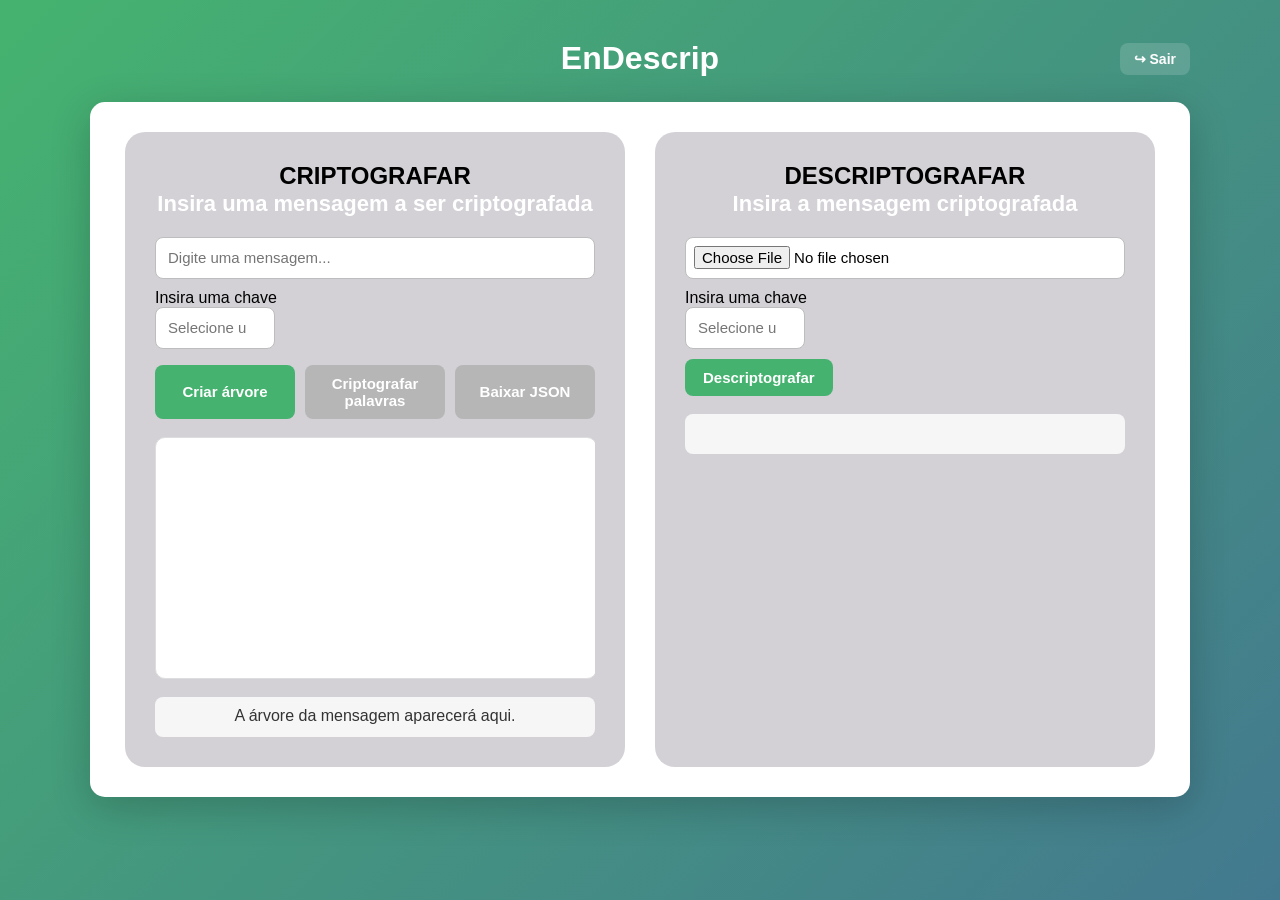
==== index.html @ b4b7b2c1 "Add files via upload" ====
<!DOCTYPE html>
<html lang="pt-BR">
<head>
    <meta charset="UTF-8">
    <meta name="viewport" content="width=device-width, initial-scale=1.0">
    <title>EnDescrip</title>
    <link rel="stylesheet" href="style.css">
</head>
<body>

    <div class="topbar">
        <h1 id="header">EnDescrip</h1>
        <a class="link-out" href="login.html">↪ Sair</a>
    </div>

    <div class="container">
        <!-- Criptografia -->
        <div class="encrypt">
            <div class="encrypt-header">
                <h2>CRIPTOGRAFAR</h2>
                <div class="encrypt-title">
                    Insira uma mensagem a ser criptografada
                </div>
            </div>

            <div>
                <input type="text" id="mensagem" placeholder="Digite uma mensagem...">
                <div>
                    <p>Insira uma chave</p>
                    <input type="number" class="chave" id="chaveCrypt" placeholder="Selecione uma chave">
                </div>

                <div class="btn-row">
                    <button id="criarArvore">Criar árvore</button>
                    <button id="botaoEncriptar" disabled>Criptografar palavras</button>
                    <button id="baixarJSON" disabled>Baixar JSON</button>
                </div>
            </div>

            <div class="canvas-wrap"><canvas id="canvasArvore" width="440" height="240"></canvas></div>
            <div id="resultadoCrypt">A árvore da mensagem aparecerá aqui.</div>
        </div>

        <!-- Descriptografia -->
        <div class="decrypt">
            <div class="decrypt-header">
                <h2>DESCRIPTOGRAFAR</h2>
                <div class="decrypt-title">
                    Insira a mensagem criptografada
                </div>
            </div>
            <div>
                <input type="file" id="arquivoMensagem" accept=".json">
                <div>
                    <p>Insira uma chave</p>
                    <input type="number" class="chave" id="chaveDecrypt" placeholder="Selecione uma chave">
                </div>
                <button id="descriptografar">
                    Descriptografar
                </button>
            </div>
            <div id="resultadoDecrypt"></div>
        </div>
    </div>
    <script src="script.js"></script>
</body>
</html>
---- style.css ----
* {
    margin: 0;
    padding: 0;
    box-sizing: border-box;
}

body {
    font-family: "Segoe UI", Tahoma, Geneva, Verdana, sans-serif;
    background: linear-gradient(135deg, #45b36f 0%, #43798f 100%);
    min-height: 100vh;
    padding: 40px 20px;
}

/* ===== Topo da página do app ===== */
.topbar {
    max-width: 1100px;
    margin: 0 auto 25px;
    display: flex;
    align-items: center;
    justify-content: center;
    position: relative;
}

#header {
    text-align: center;
    color: white;
}

.link-out {
    position: absolute;
    right: 0;
    color: white;
    text-decoration: none;
    font-weight: 600;
    font-size: 14px;
    background: rgba(255, 255, 255, 0.15);
    padding: 8px 14px;
    border-radius: 8px;
}
.link-out:hover { background: rgba(255, 255, 255, 0.28); }

/* ===== Painéis Criptografar / Descriptografar ===== */
.container {
    display: flex;
    gap: 30px;
    max-width: 1100px;
    margin: 0 auto;
    justify-content: center;
    background: white;
    border-radius: 15px;
    padding: 30px;
    box-shadow: 0 10px 40px rgba(0, 0, 0, 0.2);
    flex-wrap: wrap;
}

.encrypt,
.decrypt {
    background-color: #9d97a371;
    border-radius: 20px;
    width: 500px;
    min-height: 500px;
    padding: 30px;
    display: flex;
    flex-direction: column;
    align-items: center;
    gap: 18px;
}

.encrypt-header,
.decrypt-header {
    width: 100%;
    text-align: center;
}

.encrypt-title,
.decrypt-title {
    font-size: 22px;
    font-weight: 600;
    color: #ffffff;
    line-height: 1.3;
}

.encrypt > div:not(.canvas-wrap),
.decrypt > div {
    width: 100%;
}

input {
    height: 42px;
    width: 100%;
    padding: 0 12px;
    border: 1px solid #bdbdbd;
    border-radius: 8px;
    background-color: white;
    font-size: 15px;
    outline: none;
    transition: 0.2s;
    margin-bottom: 10px;
}

input:focus {
    border-color: #45b36f;
    box-shadow: 0 0 0 3px rgba(69, 179, 111, 0.2);
}

.chave { width: 120px; }

button {
    border: none;
    color: white;
    font-size: 15px;
    font-weight: 600;
    background-color: #45b36f;
    border-radius: 8px;
    padding: 10px 18px;
    cursor: pointer;
    transition: background-color 0.2s, transform 0.1s;
}

button:hover { background-color: #37965c; }
button:active { transform: scale(0.97); }
button:disabled { background-color: #b6b6b6; cursor: not-allowed; }

.btn-row {
    display: flex;
    gap: 10px;
    flex-wrap: wrap;
    margin-top: 6px;
}
.btn-row button { flex: 1; min-width: 130px; }

.canvas-wrap { width: 100%; overflow-x: auto; }
#canvasArvore {
    background: white;
    border-radius: 10px;
    border: 1px solid #ddd;
    display: block;
    margin: 0 auto;
}

#resultadoCrypt,
#resultadoDecrypt {
    width: 100%;
    min-height: 40px;
    padding: 10px;
    background-color: rgba(255, 255, 255, 0.8);
    border-radius: 8px;
    color: #333;
    word-break: break-word;
    text-align: center;
}

input[type="file"] { padding: 8px; cursor: pointer; }

/* ===== Tela de login ===== */
.screen.center {
    min-height: 100vh;
    display: flex;
    align-items: center;
    justify-content: center;
}

.card.auth {
    background: white;
    border-radius: 15px;
    padding: 40px;
    width: 100%;
    max-width: 380px;
    box-shadow: 0 10px 40px rgba(0, 0, 0, 0.2);
}

.card.auth .brand {
    font-size: 26px;
    font-weight: 700;
    text-align: center;
    color: #37965c;
    margin-bottom: 4px;
}

.card.auth .subtitle {
    text-align: center;
    color: #777;
    margin-bottom: 20px;
    font-size: 14px;
}

.card.auth label {
    display: block;
    font-size: 13px;
    font-weight: 600;
    color: #555;
    margin: 14px 0 6px;
}

.hidden { display: none !important; }

.msg.error {
    background: #ffe1e1;
    color: #b23838;
    padding: 8px 12px;
    border-radius: 8px;
    font-size: 13px;
    margin-bottom: 10px;
}

.btn.primary.wide { width: 100%; margin-top: 22px; }

.hint {
    margin-top: 18px;
    text-align: center;
    font-size: 12px;
    color: #999;
}

/* ===== Responsivo ===== */
@media (max-width: 1000px) {
    .container { flex-direction: column; align-items: center; }
    .encrypt, .decrypt { width: 100%; max-width: 500px; }
}

@media (max-width: 600px) {
    body { padding: 20px 10px; }
    .container { padding: 15px; }
    .encrypt, .decrypt { min-height: auto; padding: 20px; }
    .encrypt-title, .decrypt-title { font-size: 18px; }
    .topbar { flex-direction: column; gap: 10px; }
    .link-out { position: static; }
}
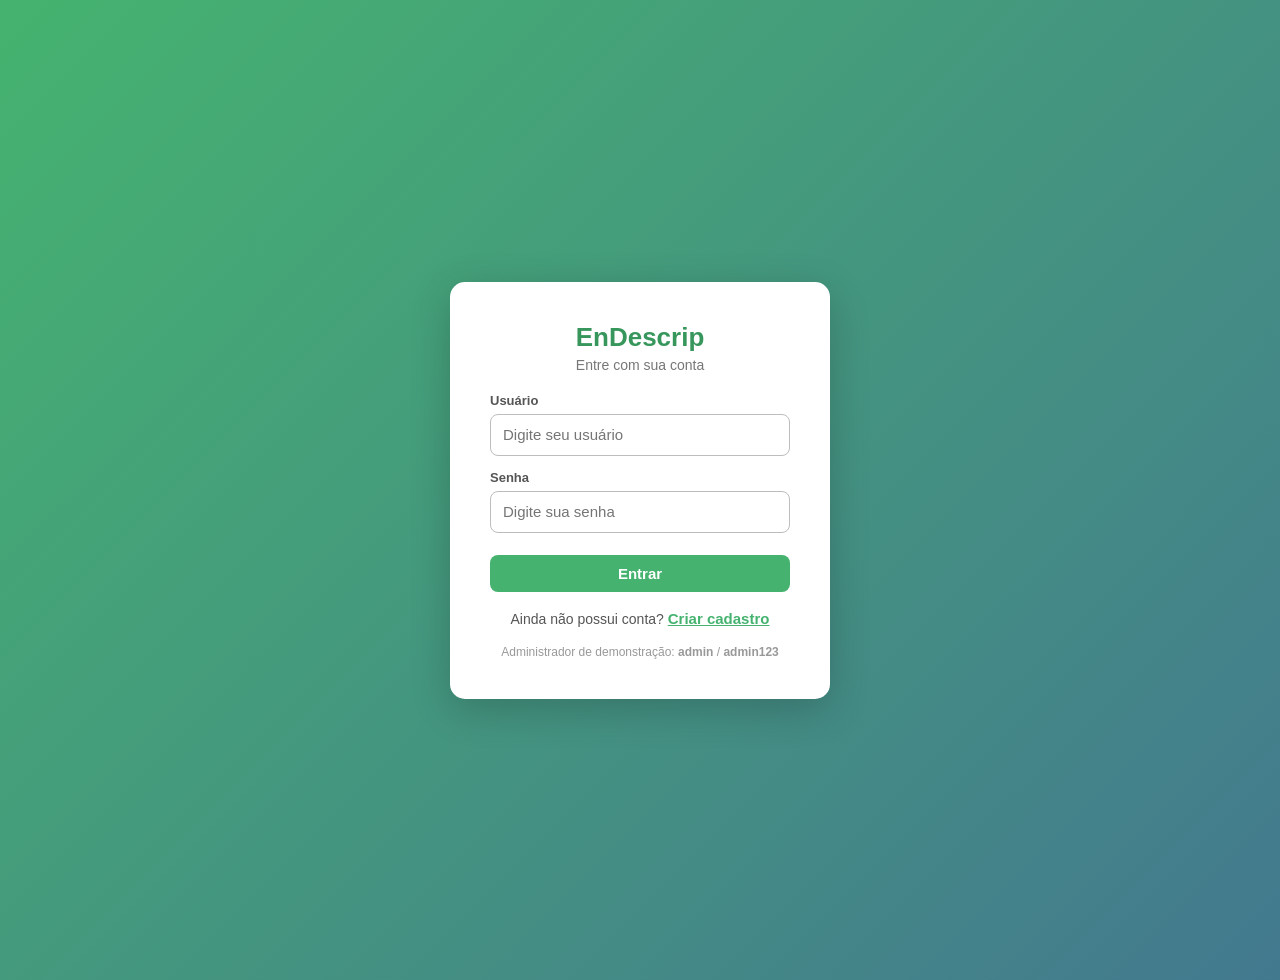
==== commit 1ecf9da9: "Add files via upload" ====
--- a/index.html
+++ b/index.html
@@ -1,67 +1,67 @@
 <!DOCTYPE html>
 <html lang="pt-BR">
 <head>
-    <meta charset="UTF-8">
-    <meta name="viewport" content="width=device-width, initial-scale=1.0">
-    <title>EnDescrip</title>
-    <link rel="stylesheet" href="style.css">
+<meta charset="UTF-8">
+<meta name="viewport" content="width=device-width, initial-scale=1.0">
+<title>EnDescrip</title>
+<link rel="stylesheet" href="style.css">
 </head>
 <body>
 
-    <div class="topbar">
-        <h1 id="header">EnDescrip</h1>
-        <a class="link-out" href="login.html">↪ Sair</a>
-    </div>
+<div id="toast" class="toast hidden"></div>
 
-    <div class="container">
-        <!-- Criptografia -->
-        <div class="encrypt">
-            <div class="encrypt-header">
-                <h2>CRIPTOGRAFAR</h2>
-                <div class="encrypt-title">
-                    Insira uma mensagem a ser criptografada
-                </div>
-            </div>
+<!-- LOGIN -->
+<div id="loginScreen" class="screen center">
+  <div class="card auth">
+    <div class="brand">EnDescrip</div>
+    <div class="subtitle">Entre com sua conta</div>
+    <div id="loginMsg" class="msg error hidden"></div>
+    <label>Usuário</label>
+    <input id="loginUser" placeholder="Digite seu usuário" autocomplete="username">
+    <label>Senha</label>
+    <input id="loginPass" type="password" placeholder="Digite sua senha" autocomplete="current-password">
+    <button class="btn primary wide" onclick="login()">Entrar</button>
+    <div class="switch">Ainda não possui conta? <button class="link" onclick="showRegister()">Criar cadastro</button></div>
+    <div class="hint">Administrador de demonstração: <b>admin</b> / <b>admin123</b></div>
+  </div>
+</div>
 
-            <div>
-                <input type="text" id="mensagem" placeholder="Digite uma mensagem...">
-                <div>
-                    <p>Insira uma chave</p>
-                    <input type="number" class="chave" id="chaveCrypt" placeholder="Selecione uma chave">
-                </div>
+<!-- CADASTRO -->
+<div id="registerScreen" class="screen center hidden">
+  <div class="card auth">
+    <div class="brand">Criar cadastro</div>
+    <div class="subtitle">Solicite acesso à equipe</div>
+    <div id="regMsg" class="msg error hidden"></div>
+    <label>Nome</label><input id="regName" placeholder="Seu nome completo">
+    <label>E-mail</label><input id="regEmail" type="email" placeholder="voce@empresa.com">
+    <label>Usuário</label><input id="regUser" placeholder="Escolha um usuário">
+    <label>Senha</label><input id="regPass" type="password" placeholder="Escolha uma senha">
+    <button class="btn primary wide" onclick="register()">Solicitar cadastro</button>
+    <div class="switch"><button class="link" onclick="showLogin()">Voltar ao login</button></div>
+  </div>
+</div>
 
-                <div class="btn-row">
-                    <button id="criarArvore">Criar árvore</button>
-                    <button id="botaoEncriptar" disabled>Criptografar palavras</button>
-                    <button id="baixarJSON" disabled>Baixar JSON</button>
-                </div>
-            </div>
+<!-- APP -->
+<div id="app" class="app hidden">
+  <aside class="sidebar">
+    <div class="brand">EnDescrip</div>
+    <div class="muted" id="sideUser"></div>
+    <nav class="nav">
+      <button id="navHome" class="active" onclick="page('home')">Início</button>
+      <button id="navEncrypt" onclick="page('encrypt')">Criptografar</button>
+      <button id="navDecrypt" onclick="page('decrypt')">Descriptografar</button>
+      <button id="navAdmin" class="hidden" onclick="page('admin')">Administração</button>
+      <button class="logout" onclick="logout()">↪ Sair</button>
+    </nav>
+  </aside>
+  <main class="main">
+    <div id="homePage" class="page"></div>
+    <div id="encryptPage" class="page hidden"></div>
+    <div id="decryptPage" class="page hidden"></div>
+    <div id="adminPage" class="page hidden"></div>
+  </main>
+</div>
 
-            <div class="canvas-wrap"><canvas id="canvasArvore" width="440" height="240"></canvas></div>
-            <div id="resultadoCrypt">A árvore da mensagem aparecerá aqui.</div>
-        </div>
-
-        <!-- Descriptografia -->
-        <div class="decrypt">
-            <div class="decrypt-header">
-                <h2>DESCRIPTOGRAFAR</h2>
-                <div class="decrypt-title">
-                    Insira a mensagem criptografada
-                </div>
-            </div>
-            <div>
-                <input type="file" id="arquivoMensagem" accept=".json">
-                <div>
-                    <p>Insira uma chave</p>
-                    <input type="number" class="chave" id="chaveDecrypt" placeholder="Selecione uma chave">
-                </div>
-                <button id="descriptografar">
-                    Descriptografar
-                </button>
-            </div>
-            <div id="resultadoDecrypt"></div>
-        </div>
-    </div>
-    <script src="script.js"></script>
+<script src="script.js"></script>
 </body>
 </html>
--- a/style.css
+++ b/style.css
@@ -4,42 +4,38 @@
     box-sizing: border-box;
 }
 
+
+
+
 body {
     font-family: "Segoe UI", Tahoma, Geneva, Verdana, sans-serif;
-    background: linear-gradient(135deg, #45b36f 0%, #43798f 100%);
+
+    background: linear-gradient(
+        135deg,
+        #45b36f 0%,
+        #43798f 100%
+    );
+
     min-height: 100vh;
+
     padding: 40px 20px;
 }
 
-/* ===== Topo da página do app ===== */
-.topbar {
-    max-width: 1100px;
-    margin: 0 auto 25px;
-    display: flex;
-    align-items: center;
-    justify-content: center;
-    position: relative;
-}
+
 
 #header {
     text-align: center;
     color: white;
-}
-
-.link-out {
-    position: absolute;
-    right: 0;
-    color: white;
-    text-decoration: none;
-    font-weight: 600;
-    font-size: 14px;
-    background: rgba(255, 255, 255, 0.15);
-    padding: 8px 14px;
-    border-radius: 8px;
-}
-.link-out:hover { background: rgba(255, 255, 255, 0.28); }
-
-/* ===== Painéis Criptografar / Descriptografar ===== */
+    margin-bottom: 25px;
+}
+
+#title {
+    text-align: center;
+}
+
+
+
+
 .container {
     display: flex;
     gap: 30px;
@@ -49,9 +45,12 @@
     background: white;
     border-radius: 15px;
     padding: 30px;
-    box-shadow: 0 10px 40px rgba(0, 0, 0, 0.2);
-    flex-wrap: wrap;
-}
+    box-shadow:
+        0 10px 40px rgba(0, 0, 0, 0.2);
+}
+
+
+
 
 .encrypt,
 .decrypt {
@@ -63,14 +62,17 @@
     display: flex;
     flex-direction: column;
     align-items: center;
-    gap: 18px;
-}
+    gap: 25px;
+}
+
+
 
 .encrypt-header,
 .decrypt-header {
     width: 100%;
     text-align: center;
 }
+
 
 .encrypt-title,
 .decrypt-title {
@@ -80,10 +82,13 @@
     line-height: 1.3;
 }
 
-.encrypt > div:not(.canvas-wrap),
-.decrypt > div {
-    width: 100%;
-}
+
+.encrypt > div:last-child,
+.decrypt > div:last-child {
+
+    width: 100%;
+}
+
 
 input {
     height: 42px;
@@ -95,15 +100,22 @@
     font-size: 15px;
     outline: none;
     transition: 0.2s;
-    margin-bottom: 10px;
-}
+}
+
 
 input:focus {
     border-color: #45b36f;
-    box-shadow: 0 0 0 3px rgba(69, 179, 111, 0.2);
-}
-
-.chave { width: 120px; }
+    box-shadow:
+        0 0 0 3px rgba(69, 179, 111, 0.2);
+}
+
+
+
+.chave {
+    width: 120px;
+}
+
+
 
 button {
     border: none;
@@ -114,29 +126,24 @@
     border-radius: 8px;
     padding: 10px 18px;
     cursor: pointer;
-    transition: background-color 0.2s, transform 0.1s;
-}
-
-button:hover { background-color: #37965c; }
-button:active { transform: scale(0.97); }
-button:disabled { background-color: #b6b6b6; cursor: not-allowed; }
-
-.btn-row {
-    display: flex;
-    gap: 10px;
-    flex-wrap: wrap;
-    margin-top: 6px;
-}
-.btn-row button { flex: 1; min-width: 130px; }
-
-.canvas-wrap { width: 100%; overflow-x: auto; }
-#canvasArvore {
-    background: white;
-    border-radius: 10px;
-    border: 1px solid #ddd;
-    display: block;
-    margin: 0 auto;
-}
+    transition:
+        background-color 0.2s,
+        transform 0.1s;
+}
+
+
+button:hover {
+    background-color: #37965c;
+
+}
+
+
+button:active {
+    transform: scale(0.97);
+
+}
+
+
 
 #resultadoCrypt,
 #resultadoDecrypt {
@@ -150,9 +157,64 @@
     text-align: center;
 }
 
-input[type="file"] { padding: 8px; cursor: pointer; }
-
-/* ===== Tela de login ===== */
+
+
+input[type="file"] {
+
+    padding: 8px;
+
+    cursor: pointer;
+
+}
+
+
+
+@media (max-width: 1000px) {
+    .container {
+        flex-direction: column;
+        align-items: center;
+    }
+
+
+    .encrypt,
+    .decrypt {
+        width: 100%;
+        max-width: 500px;
+    }
+}
+
+
+@media (max-width: 600px) {
+    body {
+        padding: 20px 10px;
+    }
+
+    .container {
+        padding: 15px;
+    }
+
+    .encrypt,
+    .decrypt {
+        min-height: auto;
+        padding: 20px;
+    }
+
+    .encrypt-title,
+    .decrypt-title {
+        font-size: 18px;
+    }
+
+    button {
+        width: 100%;
+    }
+}
+
+/* ================================================================
+   LOGIN / CADASTRO / APP — telas adicionadas ao protótipo EnDescrip
+   ================================================================ */
+
+.hidden { display: none !important; }
+
 .screen.center {
     min-height: 100vh;
     display: flex;
@@ -191,8 +253,6 @@
     color: #555;
     margin: 14px 0 6px;
 }
-
-.hidden { display: none !important; }
 
 .msg.error {
     background: #ffe1e1;
@@ -203,7 +263,28 @@
     margin-bottom: 10px;
 }
 
-.btn.primary.wide { width: 100%; margin-top: 22px; }
+.btn.primary.wide {
+    width: 100%;
+    margin-top: 22px;
+}
+
+.switch {
+    text-align: center;
+    margin-top: 18px;
+    font-size: 14px;
+    color: #555;
+}
+
+.link {
+    background: none;
+    color: #45b36f;
+    padding: 0;
+    font-weight: 600;
+    text-decoration: underline;
+    cursor: pointer;
+}
+
+.link:hover { background: none; color: #37965c; }
 
 .hint {
     margin-top: 18px;
@@ -212,17 +293,127 @@
     color: #999;
 }
 
-/* ===== Responsivo ===== */
-@media (max-width: 1000px) {
-    .container { flex-direction: column; align-items: center; }
-    .encrypt, .decrypt { width: 100%; max-width: 500px; }
-}
-
-@media (max-width: 600px) {
-    body { padding: 20px 10px; }
-    .container { padding: 15px; }
-    .encrypt, .decrypt { min-height: auto; padding: 20px; }
-    .encrypt-title, .decrypt-title { font-size: 18px; }
-    .topbar { flex-direction: column; gap: 10px; }
-    .link-out { position: static; }
-}
+/* ===== Layout do app ===== */
+.app {
+    display: flex;
+    min-height: 100vh;
+    background: white;
+    max-width: 1200px;
+    margin: 0 auto;
+    box-shadow: 0 10px 40px rgba(0, 0, 0, 0.15);
+}
+
+.sidebar {
+    width: 240px;
+    background: linear-gradient(180deg, #45b36f 0%, #43798f 100%);
+    color: white;
+    padding: 25px 18px;
+    display: flex;
+    flex-direction: column;
+    flex-shrink: 0;
+}
+
+.sidebar .brand { font-size: 30px; font-weight: 700; }
+.sidebar .muted { color: rgba(255, 255, 255, 0.8); font-size: 13px; }
+
+.nav {
+    display: flex;
+    flex-direction: column;
+    gap: 8px;
+    margin-top: 30px;
+}
+
+.nav button {
+    background: rgba(255, 255, 255, 0.12);
+    text-align: left;
+}
+.nav button:hover { background: rgba(255, 255, 255, 0.25); }
+.nav button.active { background: white; color: #37965c; }
+.nav button.logout { margin-top: auto; background: rgba(0, 0, 0, 0.15); }
+
+.main { flex: 1; padding: 35px; overflow-x: auto; }
+.main h1, .main h2 { color: #333; margin-bottom: 10px; }
+.main h3 { color: #444; margin: 18px 0 8px; }
+
+.panel {
+    background-color: #9d97a326;
+    border-radius: 20px;
+    padding: 30px;
+    max-width: 640px;
+    display: flex;
+    flex-direction: column;
+    gap: 14px;
+}
+
+.btn-row { display: flex; gap: 10px; flex-wrap: wrap; }
+.btn-row button { flex: 1; min-width: 150px; }
+.btn-row button:disabled { background-color: #b6b6b6; cursor: not-allowed; }
+
+.canvas-wrap { width: 100%; overflow-x: auto; }
+canvas#canvasArvore {
+    background: white;
+    border-radius: 10px;
+    border: 1px solid #ddd;
+    display: block;
+}
+
+.result {
+    min-height: 40px;
+    padding: 10px;
+    background-color: rgba(255, 255, 255, 0.8);
+    border-radius: 8px;
+    color: #333;
+    word-break: break-word;
+}
+
+.muted { color: #888; }
+
+/* ===== Administração ===== */
+.user-list { display: flex; flex-direction: column; gap: 10px; margin: 10px 0 20px; }
+
+.user-card {
+    display: flex;
+    justify-content: space-between;
+    align-items: center;
+    background: #f4f4f4;
+    border-radius: 10px;
+    padding: 12px 16px;
+    gap: 10px;
+    flex-wrap: wrap;
+}
+
+.user-actions { display: flex; gap: 8px; }
+
+.btn.ok { background-color: #45b36f; }
+.btn.danger { background-color: #c0524f; }
+
+.tag {
+    background: #37965c;
+    color: white;
+    font-size: 11px;
+    padding: 2px 8px;
+    border-radius: 20px;
+    margin-left: 6px;
+}
+
+/* ===== Toast ===== */
+.toast {
+    position: fixed;
+    bottom: 24px;
+    left: 50%;
+    transform: translateX(-50%);
+    background: #333;
+    color: white;
+    padding: 12px 22px;
+    border-radius: 10px;
+    font-size: 14px;
+    z-index: 999;
+}
+
+@media (max-width: 800px) {
+    .app { flex-direction: column; }
+    .sidebar { width: 100%; flex-direction: row; align-items: center; flex-wrap: wrap; }
+    .nav { flex-direction: row; margin-top: 10px; flex-wrap: wrap; }
+    .nav button.logout { margin-top: 0; }
+    .main { padding: 20px; }
+}
